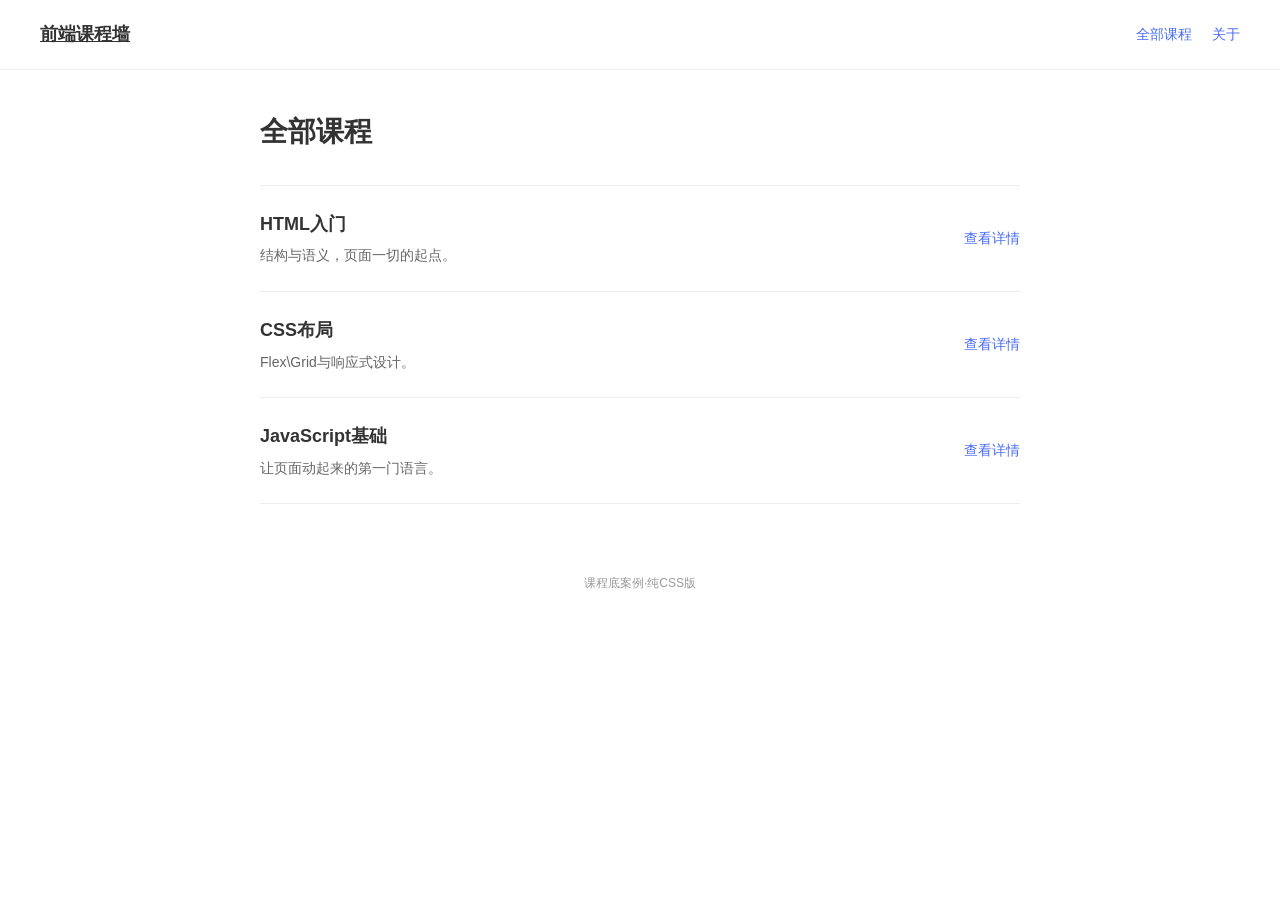
==== index.html @ b286ca23 "feat: 前端课程墙纯CSS版 - 初始提交" ====
<!DOCTYPE html>
<html lang="zh-CN">
<head>
  <meta charset="UTF-8">
  <meta name="viewport" content="width=device-width, initial-scale=1.0">
  <title>前端课程墙</title>
  <!-- 引入外部样式表 -->
  <link rel="stylesheet" href="css/style.css">
</head>
<body>

  <!-- ========== 页面头部：Logo + 导航 ========== -->
  <header>
    <a href="#" class="logo">前端课程墙</a>
    <nav>
      <a href="#">全部课程</a>
      <a href="#">关于</a>
    </nav>
  </header>

  <!-- ========== 主要内容区 ========== -->
  <main>
    <h1>全部课程</h1>

    <!-- 课程列表 -->
    <section class="course-list">

      <!-- 课程 1 -->
      <article class="course-item">
        <div class="course-info">
          <h2>HTML入门</h2>
          <p>结构与语义，页面一切的起点。</p>
        </div>
        <a href="#" class="course-link">查看详情</a>
      </article>

      <!-- 课程 2 -->
      <article class="course-item">
        <div class="course-info">
          <h2>CSS布局</h2>
          <p>Flex\Grid与响应式设计。</p>
        </div>
        <a href="#" class="course-link">查看详情</a>
      </article>

      <!-- 课程 3 -->
      <article class="course-item">
        <div class="course-info">
          <h2>JavaScript基础</h2>
          <p>让页面动起来的第一门语言。</p>
        </div>
        <a href="#" class="course-link">查看详情</a>
      </article>

    </section>
  </main>

  <!-- ========== 页面底部 ========== -->
  <footer>
    <p>课程底案例·纯CSS版</p>
  </footer>

</body>
</html>
---- css/style.css ----
/* ========================================
   前端课程墙 · 纯CSS版
   ======================================== */

/* ---------- 1. 全局重置与基础设置 ---------- */
* {
  margin: 0;
  padding: 0;
  box-sizing: border-box;  /* width 包含 padding 和 border */
}

body {
  font-family: "Microsoft YaHei", "PingFang SC", sans-serif;
  color: #333;
  background: #fff;
  line-height: 1.6;
}

a {
  text-decoration: none;  /* 去除默认下划线 */
  color: #4a6cf7;
}

/* ---------- 2. 页面头部 header ---------- */
header {
  display: flex;          /* 弹性布局：logo 和 nav 左右分布 */
  justify-content: space-between;
  align-items: center;
  padding: 20px 40px;
  border-bottom: 1px solid #eee;
}

header .logo {
  font-size: 18px;
  font-weight: bold;
  color: #333;
  text-decoration: underline;  /* logo 带下划线 */
}

header nav {
  display: flex;
  gap: 20px;              /* 导航链接间距 */
}

header nav a {
  font-size: 14px;
  color: #4a6cf7;
}

/* ---------- 3. 主要内容区 main ---------- */
main {
  max-width: 800px;       /* 内容区最大宽度，居中显示 */
  margin: 0 auto;         /* 左右自动居中 */
  padding: 40px 20px;
}

main h1 {
  font-size: 28px;
  font-weight: bold;
  margin-bottom: 30px;
}

/* ---------- 4. 课程列表 ---------- */
.course-list {
  display: flex;
  flex-direction: column; /* 垂直排列 */
}

/* ---------- 5. 单个课程卡片 ---------- */
.course-item {
  display: flex;          /* 左侧信息 + 右侧链接，水平排列 */
  justify-content: space-between;
  align-items: center;
  padding: 24px 0;
  border-bottom: 1px solid #eee;  /* 底部分割线 */
}

.course-item:first-child {
  border-top: 1px solid #eee;     /* 第一项顶部也加分割线 */
}

/* 课程信息：标题 + 描述 */
.course-info h2 {
  font-size: 18px;
  font-weight: bold;
  margin-bottom: 6px;
}

.course-info p {
  font-size: 14px;
  color: #666;
}

/* "查看详情"链接 */
.course-link {
  font-size: 14px;
  color: #4a6cf7;
  white-space: nowrap;    /* 不换行 */
}

/* ---------- 6. 页面底部 footer ---------- */
footer {
  text-align: center;
  padding: 30px 0;
  font-size: 12px;
  color: #999;
}
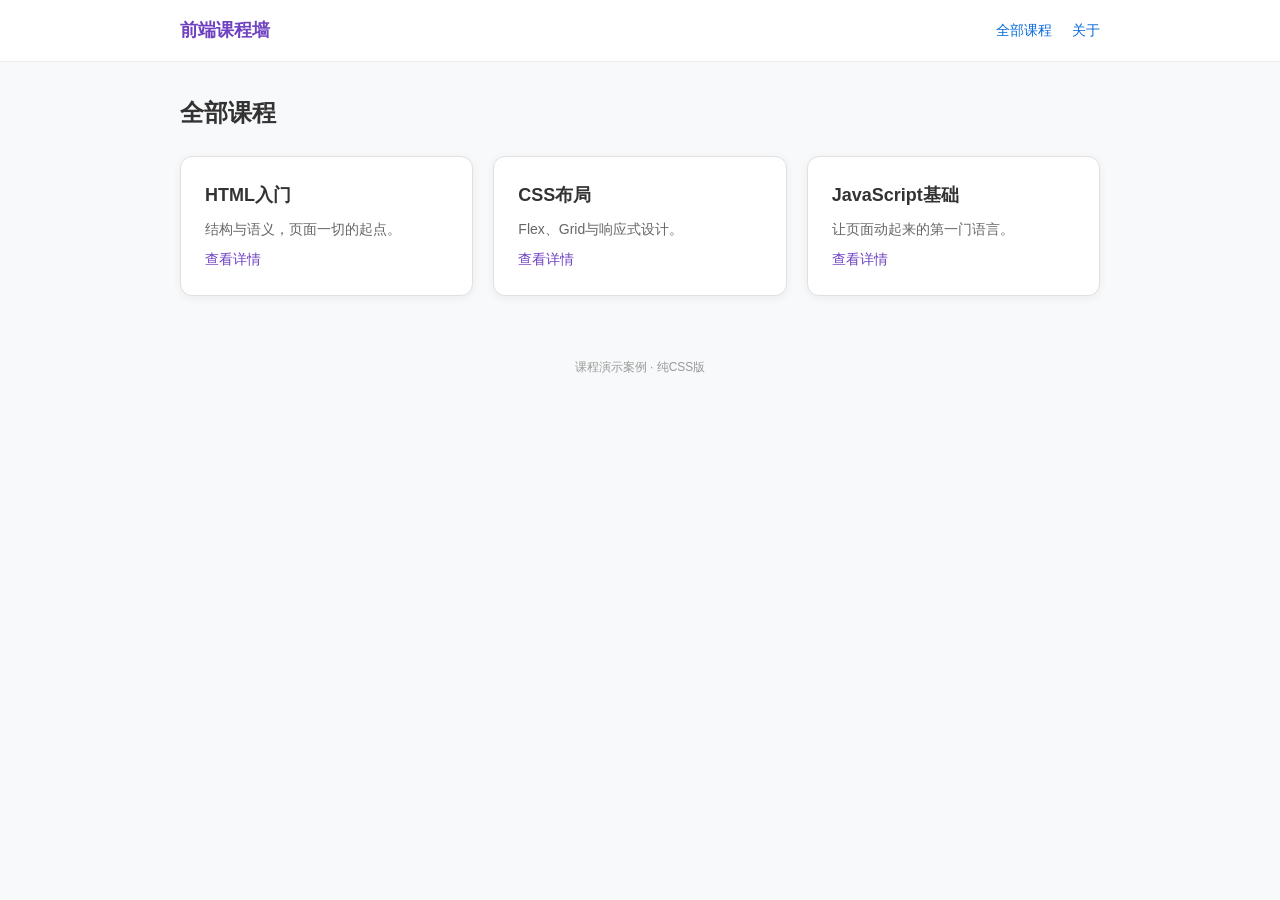
==== commit ab846447: "添加 index.html 纯CSS版 + courses.css 样式表" ====
--- a/index.html
+++ b/index.html
@@ -4,60 +4,55 @@
   <meta charset="UTF-8">
   <meta name="viewport" content="width=device-width, initial-scale=1.0">
   <title>前端课程墙</title>
-  <!-- 引入外部样式表 -->
-  <link rel="stylesheet" href="css/style.css">
+  <link rel="stylesheet" href="css/courses.css">
 </head>
 <body>
 
-  <!-- ========== 页面头部：Logo + 导航 ========== -->
-  <header>
-    <a href="#" class="logo">前端课程墙</a>
-    <nav>
-      <a href="#">全部课程</a>
-      <a href="#">关于</a>
-    </nav>
+  <!-- 页面头部 -->
+  <header class="site-header">
+    <div class="nav-wrap">
+      <a class="logo" href="#">前端课程墙</a>
+      <nav class="main-nav">
+        <a href="#courses">全部课程</a>
+        <a href="#about">关于</a>
+      </nav>
+    </div>
   </header>
 
-  <!-- ========== 主要内容区 ========== -->
+  <!-- 主要内容区 -->
   <main>
-    <h1>全部课程</h1>
+    <section id="courses">
+      <h2>全部课程</h2>
+      <div class="card-grid">
 
-    <!-- 课程列表 -->
-    <section class="course-list">
+        <!-- 课程卡片 1 -->
+        <article class="course-card">
+          <h3>HTML入门</h3>
+          <p>结构与语义，页面一切的起点。</p>
+          <a href="#">查看详情</a>
+        </article>
 
-      <!-- 课程 1 -->
-      <article class="course-item">
-        <div class="course-info">
-          <h2>HTML入门</h2>
-          <p>结构与语义，页面一切的起点。</p>
-        </div>
-        <a href="#" class="course-link">查看详情</a>
-      </article>
+        <!-- 课程卡片 2 -->
+        <article class="course-card">
+          <h3>CSS布局</h3>
+          <p>Flex、Grid与响应式设计。</p>
+          <a href="#">查看详情</a>
+        </article>
 
-      <!-- 课程 2 -->
-      <article class="course-item">
-        <div class="course-info">
-          <h2>CSS布局</h2>
-          <p>Flex\Grid与响应式设计。</p>
-        </div>
-        <a href="#" class="course-link">查看详情</a>
-      </article>
+        <!-- 课程卡片 3 -->
+        <article class="course-card">
+          <h3>JavaScript基础</h3>
+          <p>让页面动起来的第一门语言。</p>
+          <a href="#">查看详情</a>
+        </article>
 
-      <!-- 课程 3 -->
-      <article class="course-item">
-        <div class="course-info">
-          <h2>JavaScript基础</h2>
-          <p>让页面动起来的第一门语言。</p>
-        </div>
-        <a href="#" class="course-link">查看详情</a>
-      </article>
-
+      </div>
     </section>
   </main>
 
-  <!-- ========== 页面底部 ========== -->
+  <!-- 页面底部 -->
   <footer>
-    <p>课程底案例·纯CSS版</p>
+    <p>课程演示案例 · 纯CSS版</p>
   </footer>
 
 </body>
--- a/css/courses.css
+++ b/css/courses.css
@@ -0,0 +1,123 @@
+/* ========================================
+   前端课程墙 · 纯CSS版
+   ======================================== */
+
+/* ---------- 1. 全局重置与基础设置 ---------- */
+* {
+  box-sizing: border-box;
+  margin: 0;
+  padding: 0;
+}
+
+body {
+  font-family: "Microsoft YaHei", "PingFang SC", sans-serif;
+  color: #333;
+  background: #f8f9fa;
+  line-height: 1.6;
+}
+
+a {
+  text-decoration: none;
+}
+
+/* ---------- 2. 页面头部 header ---------- */
+.site-header {
+  background: #fff;
+  border-bottom: 1px solid #eee;
+}
+
+.nav-wrap {
+  max-width: 960px;
+  margin: 0 auto;
+  padding: 16px 20px;
+  display: flex;
+  justify-content: space-between;
+  align-items: center;
+  flex-wrap: wrap;
+  gap: 8px;
+}
+
+.logo {
+  font-size: 18px;
+  font-weight: bold;
+  color: #6f42c1;
+}
+
+.main-nav {
+  display: flex;
+  gap: 20px;
+}
+
+.main-nav a {
+  font-size: 14px;
+  color: #0969da;
+}
+
+/* ---------- 3. 主要内容区 main ---------- */
+main {
+  max-width: 960px;
+  margin: 0 auto;
+  padding: 32px 20px;
+}
+
+main h2 {
+  font-size: 24px;
+  font-weight: bold;
+  margin-bottom: 24px;
+}
+
+/* ---------- 4. 课程卡片网格 ---------- */
+.card-grid {
+  display: grid;
+  grid-template-columns: repeat(auto-fit, minmax(260px, 1fr));
+  gap: 20px;
+}
+
+/* ---------- 5. 单个课程卡片 ---------- */
+.course-card {
+  background: #fff;
+  border: 1px solid #e0e0e0;
+  border-radius: 12px;
+  padding: 24px;
+  box-shadow: 0 2px 8px rgba(0, 0, 0, 0.06);
+  display: flex;
+  flex-direction: column;
+  gap: 8px;
+}
+
+.course-card h3 {
+  font-size: 18px;
+  font-weight: bold;
+  color: #333;
+}
+
+.course-card p {
+  font-size: 14px;
+  color: #666;
+  flex: 1;
+}
+
+.course-card a {
+  font-size: 14px;
+  color: #6f42c1;
+  align-self: flex-start;
+}
+
+/* ---------- 6. 页面底部 footer ---------- */
+footer {
+  text-align: center;
+  padding: 30px 0;
+  font-size: 12px;
+  color: #999;
+}
+
+footer p {
+  color: #999;
+}
+
+/* ---------- 7. 响应式：窄屏适配 ---------- */
+@media (max-width: 768px) {
+  .card-grid {
+    grid-template-columns: 1fr;
+  }
+}
